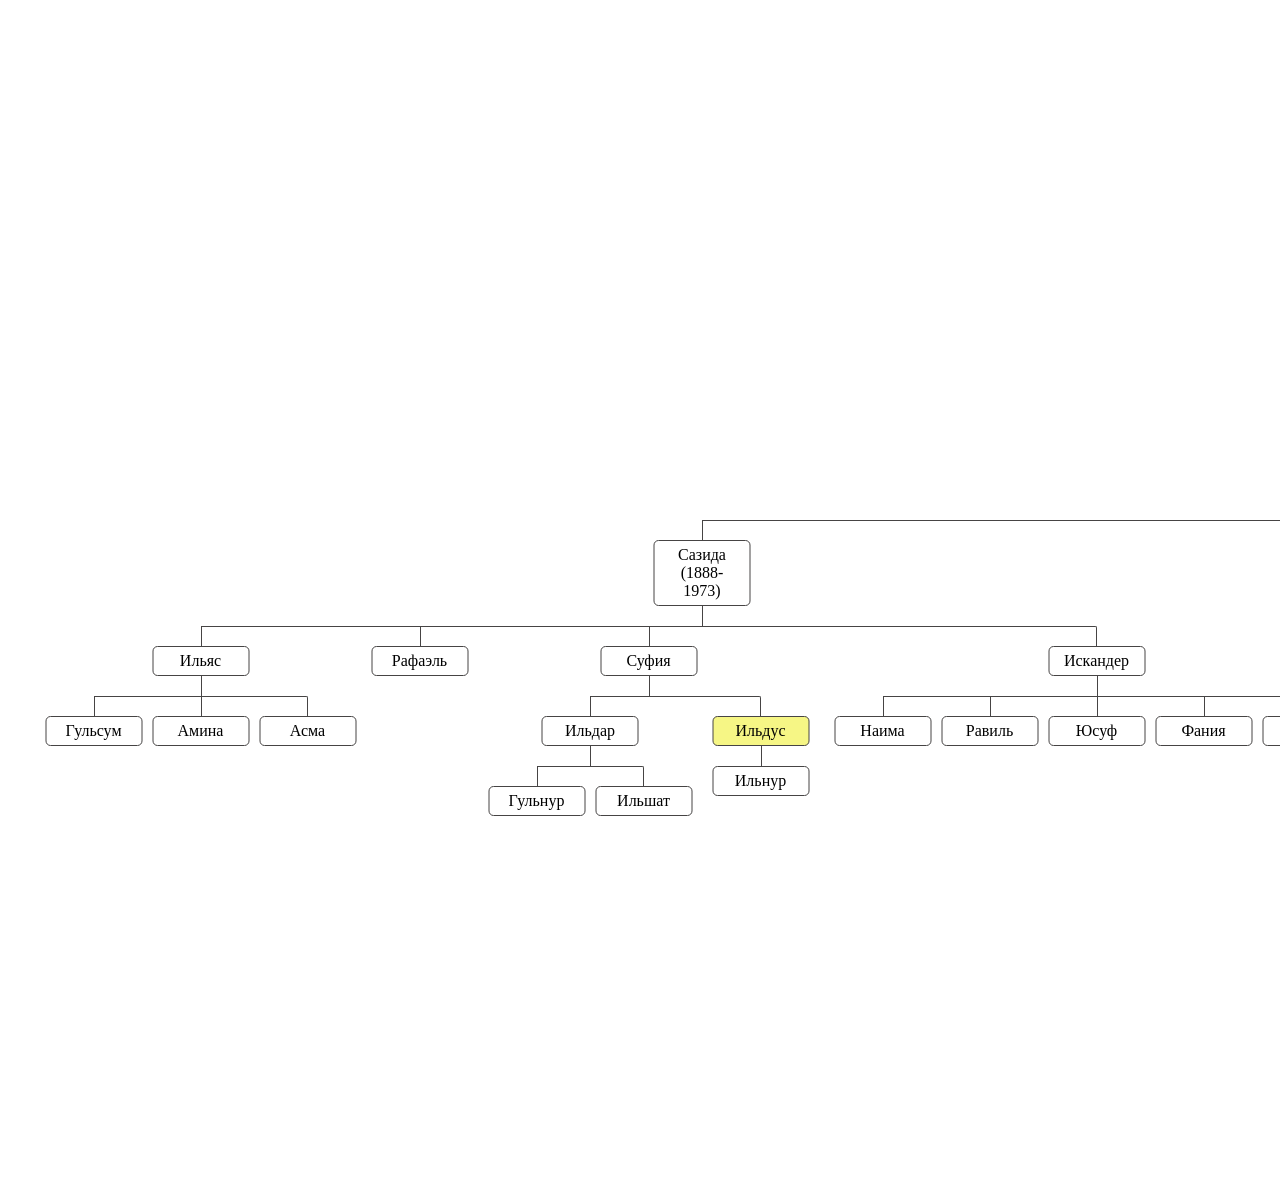
==== index.html @ 30c23199 "initial-scale" ====
<!DOCTYPE html>
<html lang="ru">
<head>
    <meta charset="UTF-8">
    <meta name="viewport" content="width=device-width, initial-scale=0.25">
    <title>Урматовы</title>
    <link rel="stylesheet" href="/second.css">
  </head>
  <style></style>
<body>
    <div class="tree">  <!--начало древа-->
        <ul>
          <li>
            <a>Урмат</a>
            <ul>
              <li>
                <a>Гали</a>
                <ul>
                    <li>
                <a>Гумар</a>
                <ul> <li> <a>Ислам </a>
                  <ul> <li> <a class=mullah>Габдулла мулла (»40 лет) жена Хадича</a>
                    <ul><li><a class=mullah>Хузягариф (1851-1914) мулла (»40 лет) жена Маизолял (1851-1935)</a>
                <ul>
                  <li>
                    <a>Сазида (1888-1973) </a>
                    <ul> <li><a>Ильяс</a>
                      <ul><li><a>Гульсум</a></li>
                      <li><a>Амина</a></li>
                      <li><a>Асма</a></li>
                      </ul></li>
                      <li><a>Рафаэль</a></li>
                      <li><a>Суфия</a>
                      <ul>
                        <li><a>Ильдар</a>
                        <ul>
                          <li><a>Гульнур</a></li>
                          <li><a>Ильшат</a></li>
                        </ul>
                        </li>
                        <li><a class="teacher">Ильдус</a>
                        <ul>
                          <li><a>Ильнур</a></li>
                        </ul>
                        </li>
                      </ul></li>
                      <li><a>Искандер</a>
                      <ul>
                        <li><a>Наима</a></li>
                        <li><a>Равиль</a></li>
                        <li><a>Юсуф</a></li>
                        <li><a>Фания</a></li>
                        <li><a>Назима</a></li>
                      </ul>
                      </li>
                    </ul>
                  </li>
                  <li>
                    <a class="mullah">Хузягарипов Валимухаммат (1891-1976) мулла(»60 лет) </a>
                    <ul>
                      <li><a>Разия (15.02.1936-01.02.2021)</a>
                      <ul>
                        <li><a>Хадиуллина Альфия (18.08.1959)</a>
                        <ul>
                          <li><a>Фарида (30.12.83)</a></li>
                          <li><a>Марьям (26.01.87)</a></li>
                          <li><a>Наиля (20.04.90)</a></li>
                        </ul>
                        </li>
                        <li><a>Зульфия (01.02.1961)</a>
                        <ul>
                          <li><a>Ильдар (14.09.86)</a></li>
                          <li><a>Лейсан (20.04.90)</a></li>
                        </ul>
                        </li>
                      </ul>
                      </li>
                      <li><a class="teacher">Зиннатова Назия (1930-08.10.2010)</a>
                      <ul>
                        <li><a>Зиннатов Халил (30.03.1959-03.04.1987)</a></li>
                      </ul>
                      </li>
                      <li><a>Валиева Марьям Валиевна (15.12.1917-17.04.1998)</a>
                      <ul>
                        <li><a class="teacher">Ахмат (1950-1991)</a>
                        <ul>
                          <li><a>Дамир</a>
                          <ul>
                            <li><a>Булат</a></li>
                          </ul>
                        </li>
                          <li><a>Римма</a>
                          <ul>
                            <li><a>Аскар</a></li>
                          </ul>
                        </li>
                        </ul>
                        </li>
                        <li><a>Ривхат (20.09.1952)</a>
                        <ul>
                          <li><a>Руслан</a></li>
                          <li><a>Марат</a></li>
                        </ul>
                        </li>
                        <li><a class="teacher">Нуруллин Риннат Галиевич (20.08.1954)</a>
                        <ul>
                          <li><a class="teacher">Нуруллин Раис Риннатович (24.05.1982)</a>
                          <ul>
                            <li><a>Язиля (17.10.2008)</a></li>
                            <li><a>Джамиля (07.12.2010)</a></li>
                          </ul>
                          </li>
                          <li><a class="teacher">Нуруллин Рафис Риннатович (24.05.1982)</a>
                          <ul>
                            <li><a>Амир (13.07.2007)</a></li>
                            <li><a>Камил (07.03.2009)</a></li>
                            <li><a>Эльза (23.01.2013)</a></li>
                            <li><a>Азалия (16.01.2019)</a></li>
                          </ul>
                          </li>
                          <li><a>Нуруллина Эльвина Риннатовна (14.01.1990)</a>
                          <ul>
                            <li><a>Амелия (25.05.2018) </a></li>
                          </ul></li>
                        </ul>
                        </li>
                        <li><a>Асхат (17.11.1958)</a>
                        <ul>
                          <li><a>Ирина</a></li>
                          <li><a>Татьяна</a></li>
                        </ul>
                        </li>
                      </ul>
                      </li>
                      <li><a>Гарипов Ибрагим Валиевич (1923)</a></li>
                      <li><a>Марзия (15.08.1937-30.10.2020)</a>
                      <ul>
                        <li><a>Гульсина</a>
                        <ul>
                          <li><a>Шамсевалиев Айдар Фаритович (11.06.1983)</a>
                          <ul>
                            <li><a>Димитриев Давид Айдарович (31.01.2007)</a></li>
                            <li><a> Димитриева Ульяна Айдаровна (16.06.2010)</a></li>
                            <li><a>Димитриев Мирон Айдарович (31.08.2015)</a></li>
                          </ul>
                          </li>
                          <li> <a>Тагирова Алсу Фаритовна (24.10.1987)</a>
                          <ul>
                            <li><a>Гисматуллин Тимур Русланович (06.01.2011)</a></li>
                            <li><a>Тагирова Милана Динаровна (08.02.2015)</a></li>
                          </ul>
                          </li>
                        </ul>
                        </li>
                        <li><a>Шамиль</a>
                        <ul>
                          <li><a>Альвина</a></li>
                          <li><a>Данил</a></li>
                        </ul>
                        </li>
                        <li><a>Инсаф</a>
                        <ul>
                          <li><a>Адиля</a></li>
                        </ul>
                        </li>
                      </ul>
                      </li>
                      <li>
                        <a class="teacher">Урматов Махмут Валиевич (20.09.1926-02.12.1993) </a>
                          <ul>
                        <li><a class="teacher">Мухарлямова Танзиля Махмутовна (31.05.1953)</a></li>
                        <li><a class="teacher">Урматова Насима Махмутовна (26.09.1955)</a>
                        <ul>
                          <li><a>Урматов Альберт Зуфарович (09.01.1986)</a>
                          <ul>
                            <li><a>Урматова Алина Альбертовна (24.01.2021)</a></li>
                          </ul>
                          </li>
                        </ul>
                        </li>
                        <li><a class="teacher">Урматова Салима Махмутовна (20.031958-18.06.1995)</a>
                        <ul>
                          <li><a>Урматов Денис Маратович (23.06.1983)</a>
                          <ul>
                            <li><a>Урматова Ралина Денисовна (22.09.2011)</a></li>
                            <li><a>Урматов Ранель Денисович  (02.06.2014)</a></li>
                          </ul>
                          </li>
                        </ul>
                        </li>
                        <li><a class="teacher">Урматов Камил Махмутович (04.06.1965)</a>
                        <ul>
                          <li><a>Урматов Руслан Камилович (14.04.1991)</a>
                          <ul>
                            <li><a>Урматова Милана Руслановна (10.10.2023)</a></li>
                          </ul>
                          </li>
                          <li><a>Султанова (Урматова) Лилия Камиловна (16.03.1995)</a></li>
                        </ul>
                        </li>
                        <li><a class="teacher">Закирова (Урматова) Ляйсан Махмутовна (01.01.1970)</a>
                        <ul>
                          <li><a class="teacher">Закирова Айгуль Рафиковна (19.10.1992)</a>
                          <ul>
                            <li><a>Богдан</a></li>
                            <li><a>София</a></li>
                          </ul>
                          </li>
                          <li><a>Закирова Лилия Рафиковна (25.01.1994) </a></li>
                          <li><a>Закирова Алсу Рафиковна (26.05.2005)</a></li>
                        </ul>
                        </li>
                      </ul>
                      </li>
                    </ul>
                  </li>
                </ul>
            </li>
        </ul>
              </li>
            </li>
          </li>
        </li>
      </ul>
        </ul>
               </ul>
            </ul>
          </li>
        </ul>
    </div> <!-- закрытие древа -->

  </body>
</html>
---- second.css ----
* {
    margin: 0;
    padding: 0;
    text-wrap:balance;
      }

.tree {
    position: relative;
    overflow-x: auto;  /* Горизонтальная прокрутка */
    overflow-y: hidden;
    white-space: nowrap; /* Запрет переноса */
    padding: 20px 0;
    min-width: max-content; /* Ширина по содержимому */
}

/* Основной контейнер для всех узлов */
.tree > ul {
    display: inline-block; /* Чтобы всё было в одной строке */
    padding-left: 20px;
}

/* Уровни древа */
.tree ul {
    position: relative;
    padding: 20px 0 0;
    vertical-align: top;
transition: all 0.5s;
}

/* Элементы списка */
.tree li {
    list-style-type: none;
    float: left; /* Сохраняем float для структуры связей */
    position: relative;
    padding: 20px 5px 0 5px;
    white-space: normal; /* Разрешить перенос текста внутри узлов */
}

/* Вертикальные соединительные линии */
.tree li::after,
.tree li::before {
    content: '';
    position: absolute;
    top: 0;
    right: 50%;
    width: 50%;
    height: 20px;
    border-top: 1px solid #464444;
}

/* Горизонтальные соединители */
.tree li::after {
    right: auto;
    left: 50%;
    border-left: 1px solid #464444;
}


/* Для первого и последнего элемента */
.tree li:first-child::before,
.tree li:last-child::after {
    border: 0 none;
}
.tree li:last-child::before {
    border-right: 1px solid #464444;
    border-radius: 0 2px 0 0;
  }

/* Вложенные уровни */
.tree ul ul::before {
    content: '';
    position: absolute;
    top: 0;
    left: 50%;
    width: 0;
    height: 20px;
    border-left: 1px solid #464444;
}

/* Фикс для узлов с одним потомком */
.tree li:only-child {
    padding-top: 0;
}

.tree li:only-child::after,
.tree li:only-child::before {
    display: none;
}

/* Блоки с именами */
.tree li a {
    display: inline-block;
    width: 75px;
    padding: 5px 10px;
    border: 1px solid #464444;
    border-radius: 5px;
    transform: translateX(-50%); /* Центрирование */
    margin-left: 50%;
    text-decoration: none;
    font-size: 16px;
    hyphens: auto;
    text-align: center;
}
.tree li a:hover,
.tree li a:hover+ul li a {
    border: 1px solid cornflowerblue;
    background: lightskyblue;
    color: #000;
}

    
.mullah {
    background-color: rgb(108, 178, 108);
  }

  .teacher{
    background-color: rgb(246, 246, 133);
  }
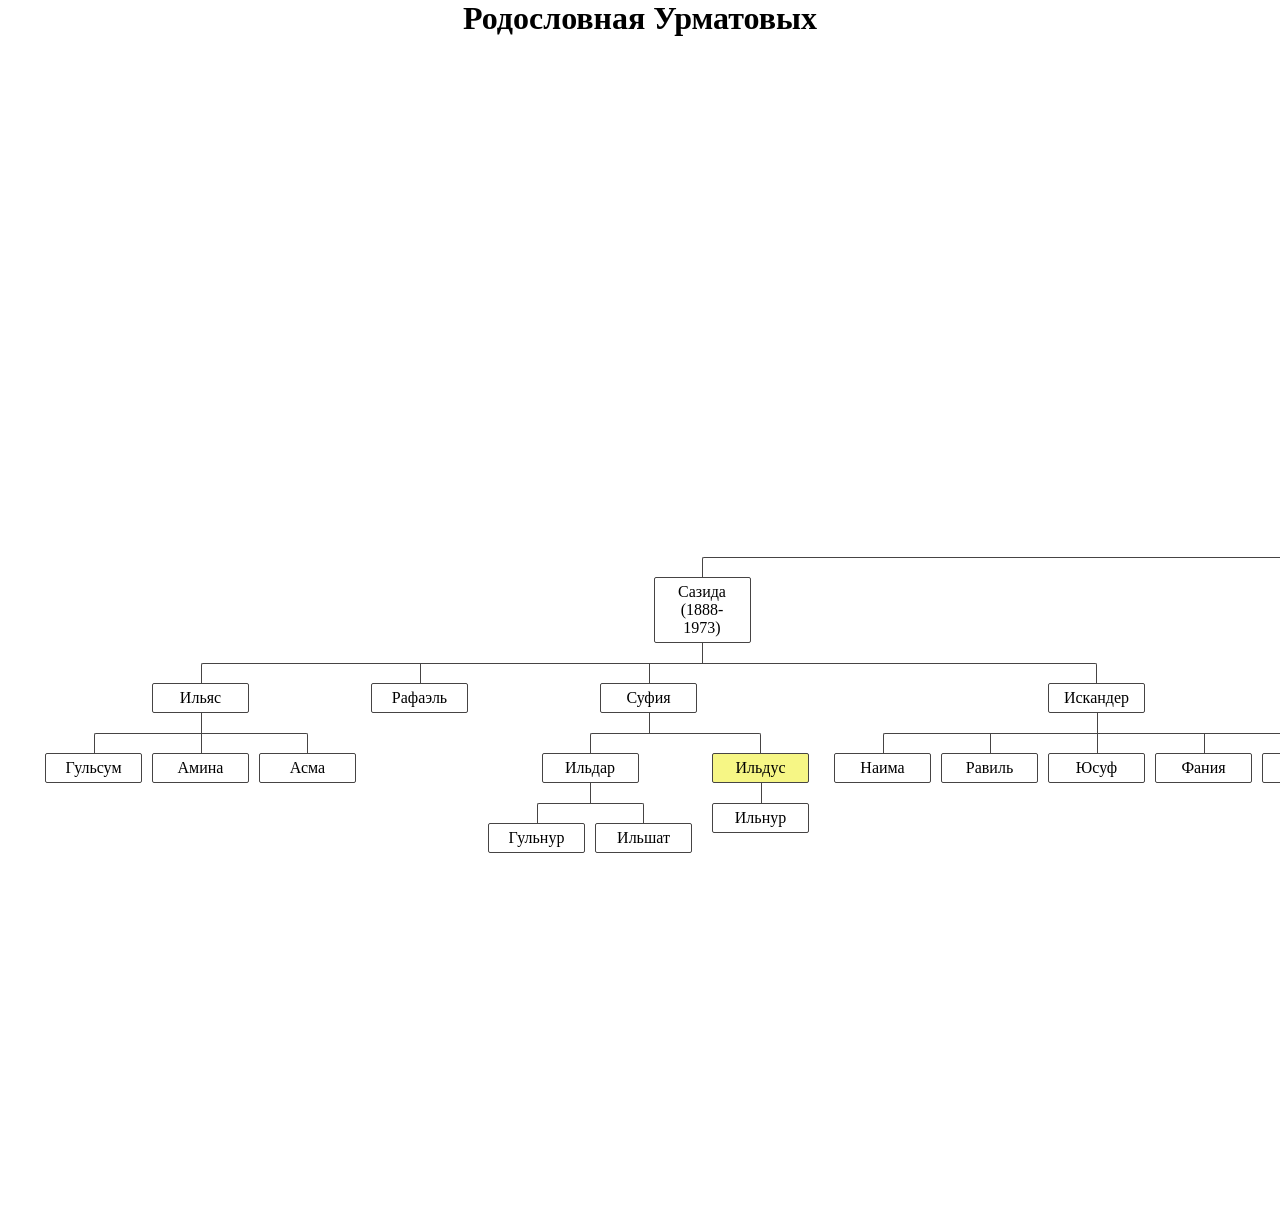
==== commit 2d8d9bab: "заголовок, ссылка на УрматоваКМ" ====
--- a/index.html
+++ b/index.html
@@ -2,12 +2,13 @@
 <html lang="ru">
 <head>
     <meta charset="UTF-8">
-    <meta name="viewport" content="width=device-width, initial-scale=0.25">
+    <meta name="viewport" content="width=device-width, initial-scale=1">
     <title>Урматовы</title>
     <link rel="stylesheet" href="/second.css">
   </head>
   <style></style>
 <body>
+  <h1>Родословная Урматовых</h1>
     <div class="tree">  <!--начало древа-->
         <ul>
           <li>
@@ -188,7 +189,7 @@
                           </li>
                         </ul>
                         </li>
-                        <li><a class="teacher">Урматов Камил Махмутович (04.06.1965)</a>
+                        <li><a class="teacher" href='/пользователи/Урматов Камил М.html' target="_blank" rel="noopener noreferrer">Урматов Камил Махмутович (04.06.1965)</a>
                         <ul>
                           <li><a>Урматов Руслан Камилович (14.04.1991)</a>
                           <ul>
@@ -206,7 +207,7 @@
                             <li><a>София</a></li>
                           </ul>
                           </li>
-                          <li><a>Закирова Лилия Рафиковна (25.01.1994) </a></li>
+                          <li><a class="teacher">Закирова Лилия Рафиковна (25.01.1994) </a></li>
                           <li><a>Закирова Алсу Рафиковна (26.05.2005)</a></li>
                         </ul>
                         </li>
--- a/second.css
+++ b/second.css
@@ -3,42 +3,38 @@
     padding: 0;
     text-wrap:balance;
       }
-
-.tree {
+      h1 {
+        display: flex;
+        justify-content: center;
+        align-items: center;
+      }
+  
+  .tree {
     position: relative;
-    overflow-x: auto;  /* Горизонтальная прокрутка */
+    overflow-x: auto;
     overflow-y: hidden;
-    white-space: nowrap; /* Запрет переноса */
+    min-width: max-content;
     padding: 20px 0;
-    min-width: max-content; /* Ширина по содержимому */
-}
-
-/* Основной контейнер для всех узлов */
-.tree > ul {
-    display: inline-block; /* Чтобы всё было в одной строке */
-    padding-left: 20px;
-}
-
-/* Уровни древа */
-.tree ul {
+      }
+  
+  .tree ul {
     position: relative;
-    padding: 20px 0 0;
-    vertical-align: top;
-transition: all 0.5s;
-}
-
-/* Элементы списка */
-.tree li {
+    padding: 20px 0;
+    transition: all 0.5s;
+  }
+  
+  .tree li {
     list-style-type: none;
-    float: left; /* Сохраняем float для структуры связей */
+    float: left;
     position: relative;
     padding: 20px 5px 0 5px;
-    white-space: normal; /* Разрешить перенос текста внутри узлов */
-}
-
-/* Вертикальные соединительные линии */
-.tree li::after,
-.tree li::before {
+    text-align: center;
+    transition: all 0.5s;
+   
+  }
+  
+  .tree li::before,
+  .tree li::after {
     content: '';
     position: absolute;
     top: 0;
@@ -46,28 +42,38 @@
     width: 50%;
     height: 20px;
     border-top: 1px solid #464444;
-}
-
-/* Горизонтальные соединители */
-.tree li::after {
+  }
+  
+  .tree li::after {
     right: auto;
     left: 50%;
     border-left: 1px solid #464444;
-}
-
-
-/* Для первого и последнего элемента */
-.tree li:first-child::before,
-.tree li:last-child::after {
+  }
+  
+  .tree li:only-child::after,
+  .tree li:only-child::before {
+    display: none;
+  }
+  
+  .tree li:only-child {
+    padding-top: 0;
+  }
+  
+  .tree li:first-child::before,
+  .tree li:last-child::after {
     border: 0 none;
-}
-.tree li:last-child::before {
+  }
+  
+  .tree li:last-child::before {
     border-right: 1px solid #464444;
     border-radius: 0 2px 0 0;
   }
-
-/* Вложенные уровни */
-.tree ul ul::before {
+  
+  .tree li:first-child::after {
+    border-radius: 2px 0 0 0;
+  }
+  
+  .tree ul ul::before {
     content: '';
     position: absolute;
     top: 0;
@@ -75,44 +81,51 @@
     width: 0;
     height: 20px;
     border-left: 1px solid #464444;
-}
-
-/* Фикс для узлов с одним потомком */
-.tree li:only-child {
-    padding-top: 0;
-}
-
-.tree li:only-child::after,
-.tree li:only-child::before {
-    display: none;
-}
-
-/* Блоки с именами */
-.tree li a {
+  }
+  
+  .tree li a {
     display: inline-block;
     width: 75px;
     padding: 5px 10px;
     border: 1px solid #464444;
-    border-radius: 5px;
-    transform: translateX(-50%); /* Центрирование */
-    margin-left: 50%;
-    text-decoration: none;
+    border-radius: 2px;
+    /*text-decoration: none;*/
+    color: #000000;
     font-size: 16px;
+    transition: all 0.5s;
     hyphens: auto;
-    text-align: center;
-}
-.tree li a:hover,
-.tree li a:hover+ul li a {
+      }
+      .tree li a:hover {
+        transform: scale(1.5);
+      }
+  .tree li a:hover,
+  .tree li a:hover+ul li a {
     border: 1px solid cornflowerblue;
     background: lightskyblue;
     color: #000;
-}
+  }
+  
+  .tree li a:hover+ul li::after,
+  .tree li a:hover+ul li::before,
+  .tree li a:hover+ul::before,
+  .tree li a:hover+ul ul::before {
+    border-color: #464444;
+    
+  }
+  
+  img {
+    display: block;
+    width: 50px;
+    height: 50px;
+    border-radius: 50px;
+    opacity: 0.4;
+  }
 
-    
-.mullah {
+  .mullah {
     background-color: rgb(108, 178, 108);
   }
 
   .teacher{
     background-color: rgb(246, 246, 133);
-  }+  }
+
